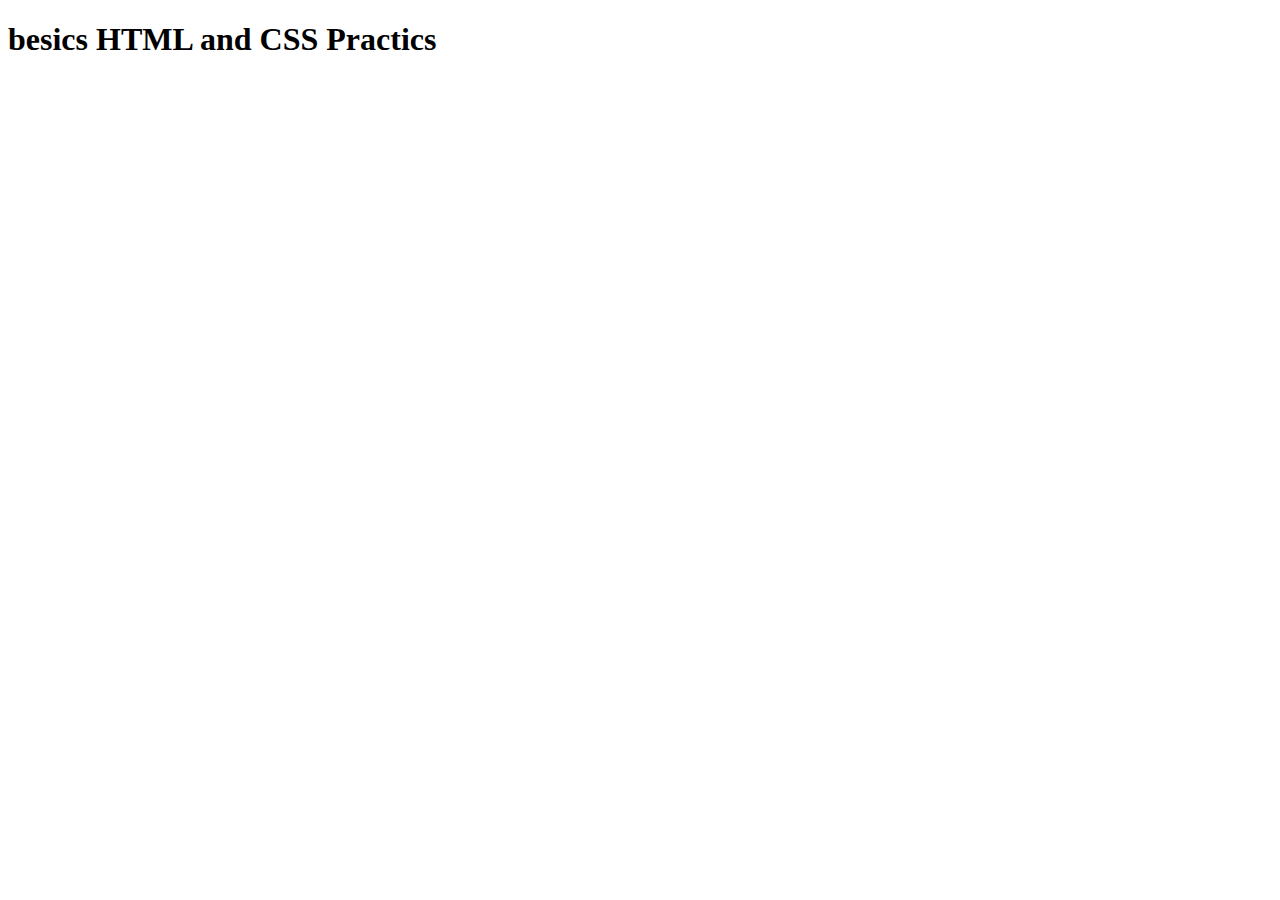
==== index.html @ 579c3b0f "first commit" ====
<!DOCTYPE html>
<html lang="en">
<head>
    <meta charset="UTF-8">
    <meta http-equiv="X-UA-Compatible" content="IE=edge">
    <meta name="viewport" content="width=device-width, initial-scale=1.0">
    <title>Besics Practics</title>
</head>
<body>
    <h1>besics HTML and CSS Practics</h1>
</body>
</html>
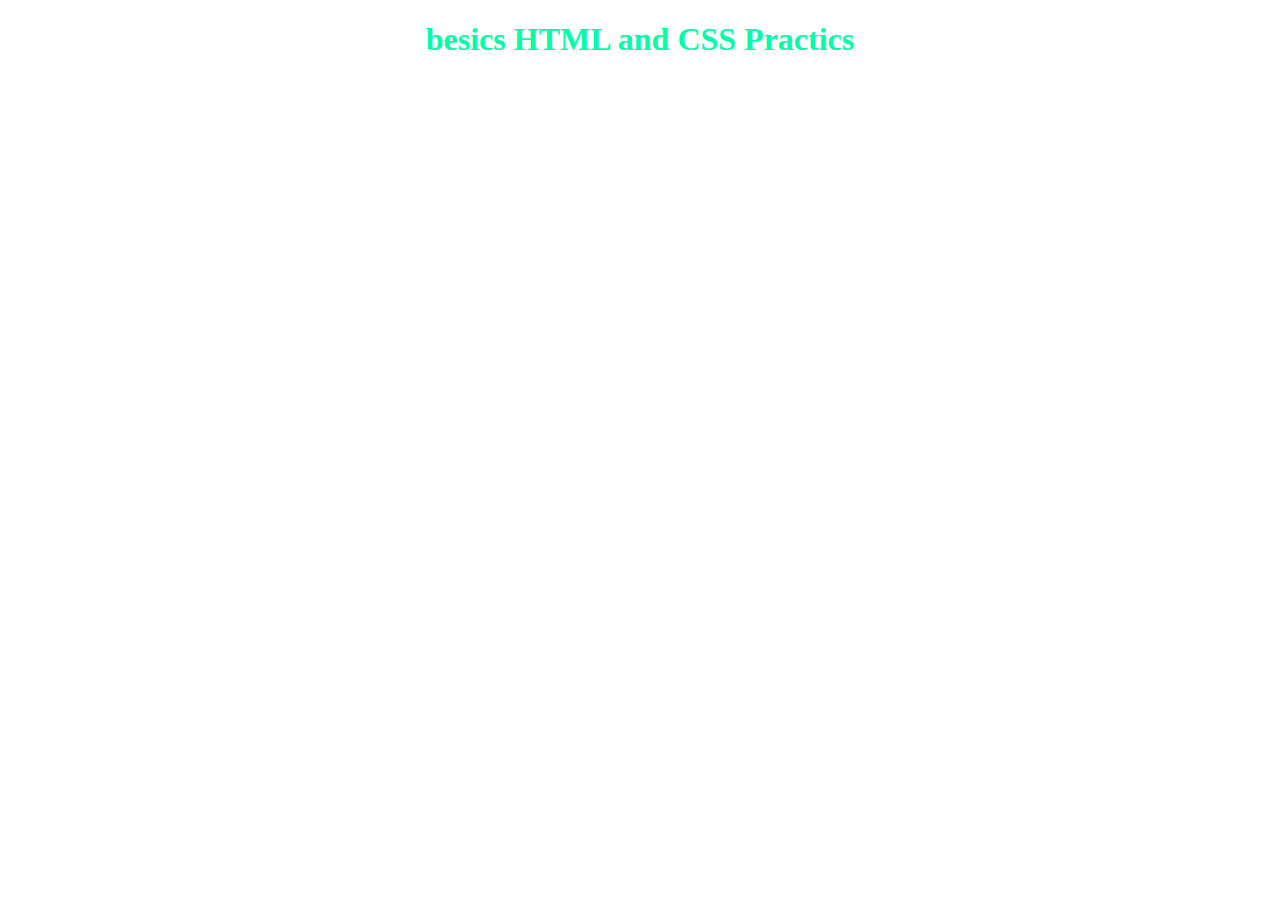
==== commit 1330247d: "learn  git hub" ====
--- a/index.html
+++ b/index.html
@@ -7,6 +7,6 @@
     <title>Besics Practics</title>
 </head>
 <body>
-    <h1>besics HTML and CSS Practics</h1>
+    <h1 style="text-align: center;color: rgb(0, 255, 170);">besics HTML and CSS Practics</h1>
 </body>
 </html>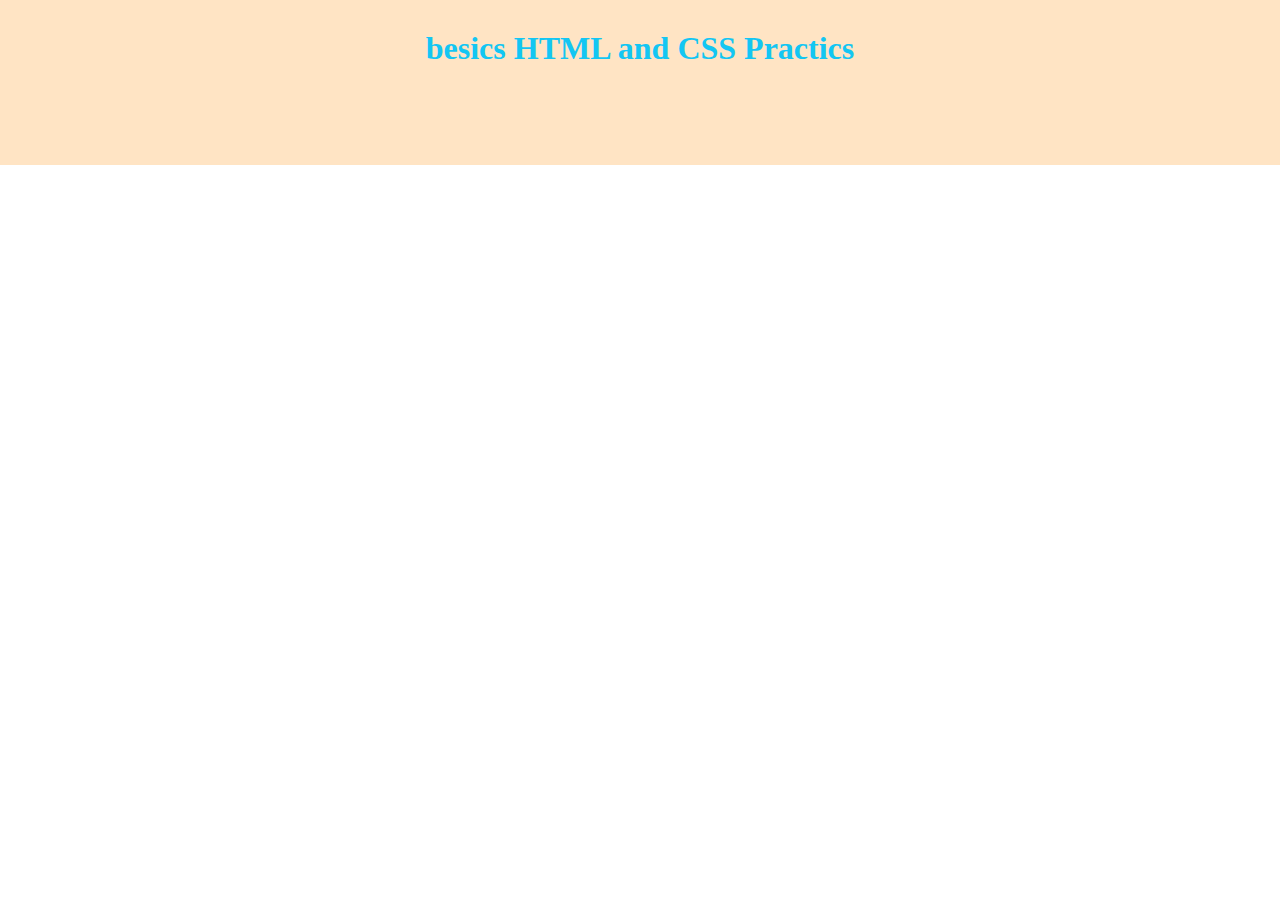
==== commit 571033bf: "2nd change" ====
--- a/index.html
+++ b/index.html
@@ -4,9 +4,10 @@
     <meta charset="UTF-8">
     <meta http-equiv="X-UA-Compatible" content="IE=edge">
     <meta name="viewport" content="width=device-width, initial-scale=1.0">
+    <link rel="stylesheet" href="style.css">
     <title>Besics Practics</title>
 </head>
 <body>
-    <h1 style="text-align: center;color: rgb(0, 255, 170);">besics HTML and CSS Practics</h1>
+    <h1>besics HTML and CSS Practics</h1>
 </body>
 </html>--- a/style.css
+++ b/style.css
@@ -0,0 +1,13 @@
+*{
+    margin: 0;
+    padding: 0;
+
+}
+
+h1{
+    height: 15vh;
+    
+    padding-top: 30px;
+    background-color: bisque;
+    text-align: center;color: rgb(19, 198, 243);
+}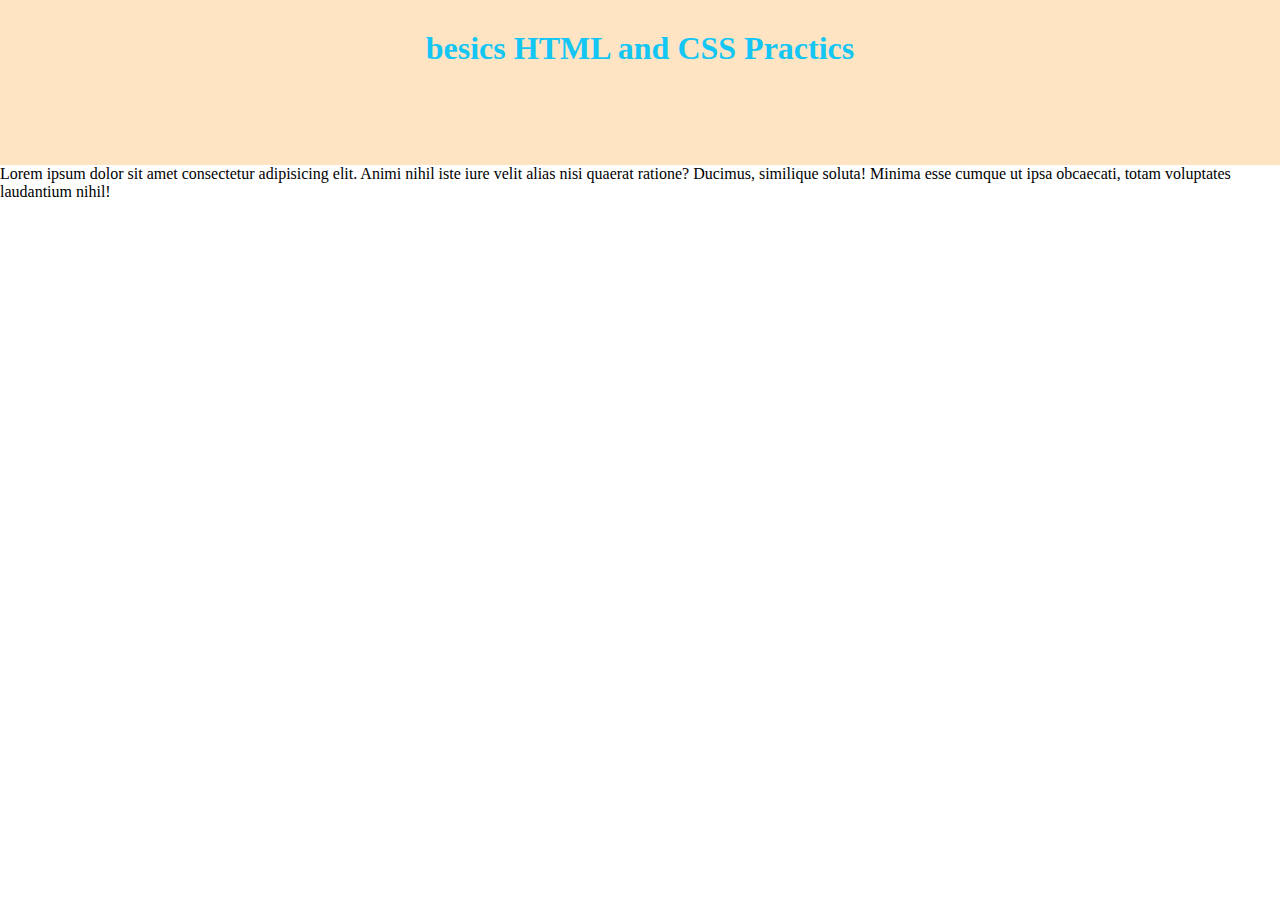
==== commit 5d667c07: "2nd cmnt" ====
--- a/index.html
+++ b/index.html
@@ -9,5 +9,6 @@
 </head>
 <body>
     <h1>besics HTML and CSS Practics</h1>
+    <p>Lorem ipsum dolor sit amet consectetur adipisicing elit. Animi nihil iste iure velit alias nisi quaerat ratione? Ducimus, similique soluta! Minima esse cumque ut ipsa obcaecati, totam voluptates laudantium nihil!</p>
 </body>
 </html>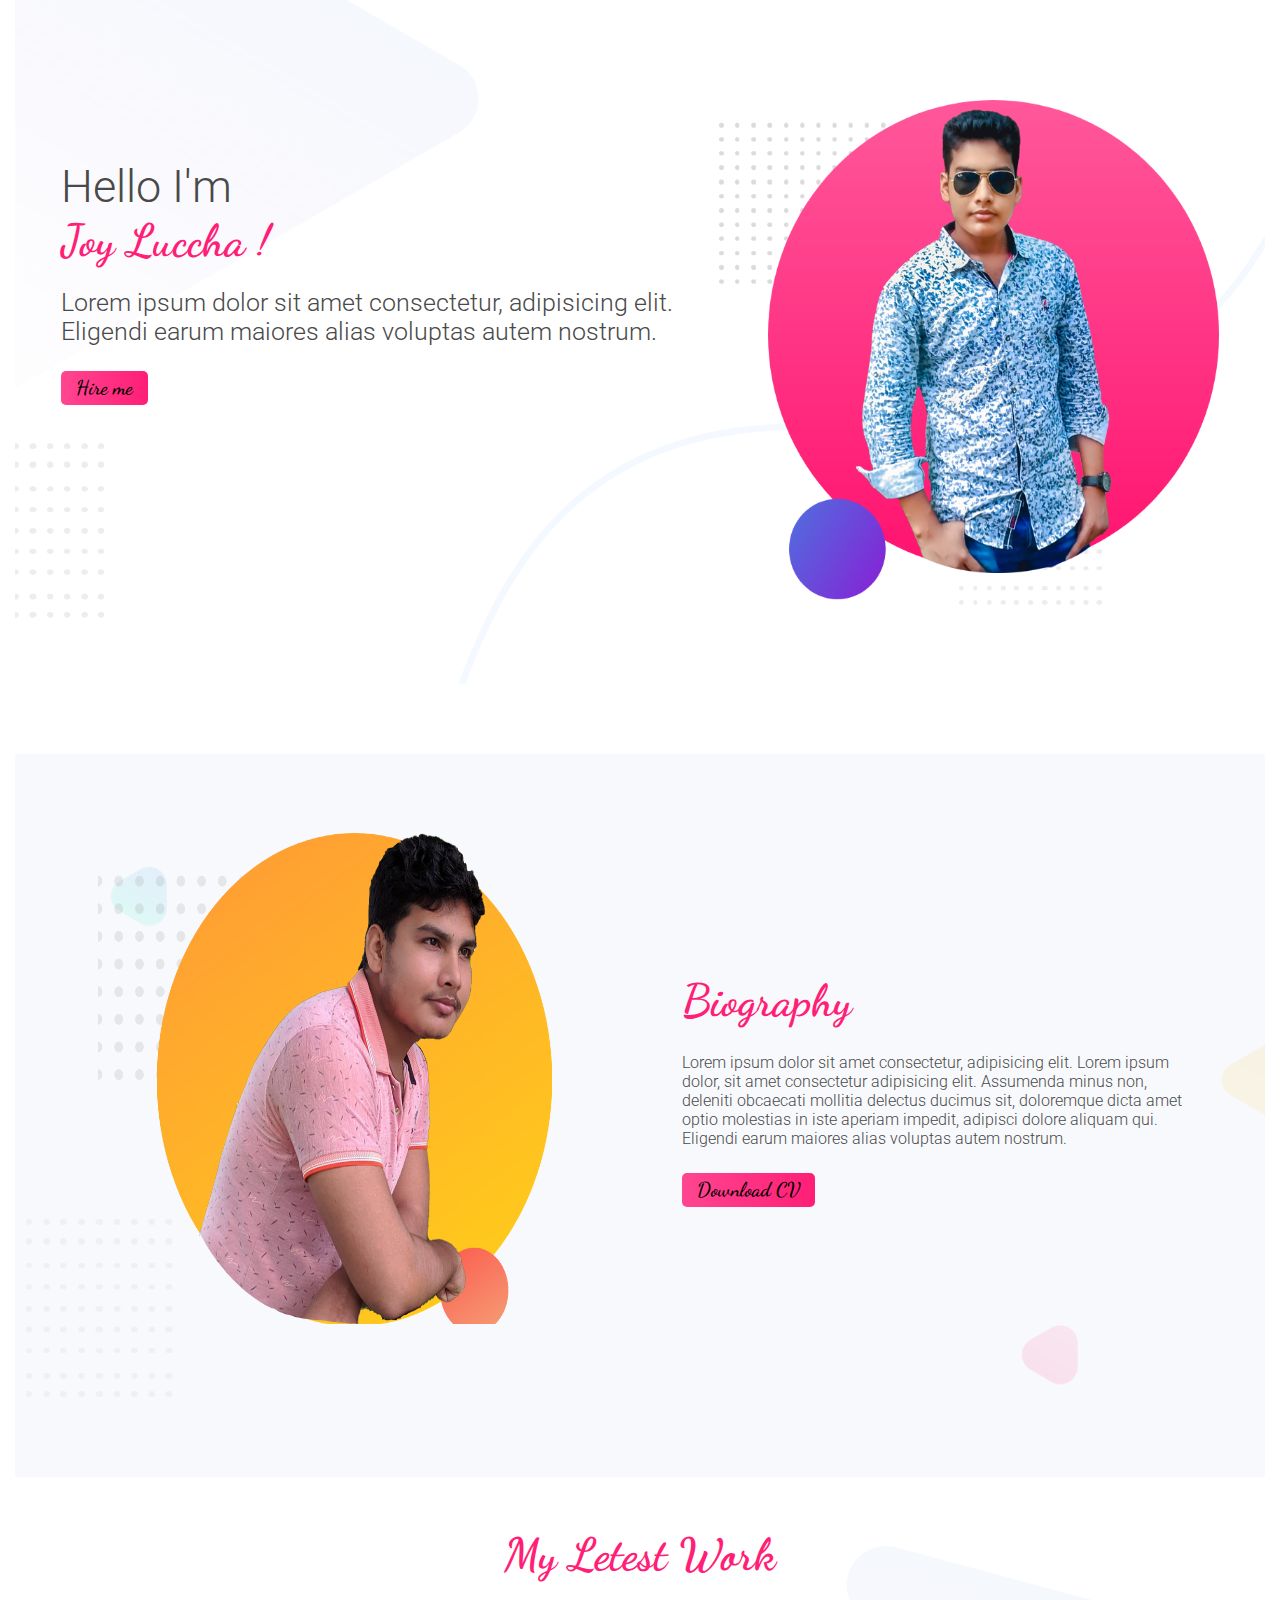
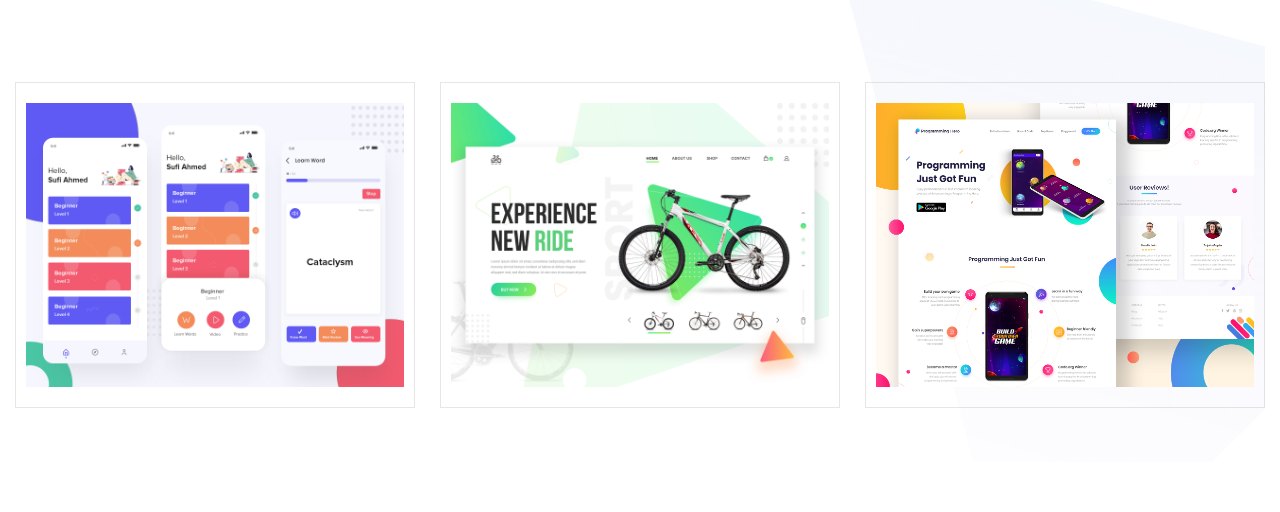
==== commit f6b1a0fc: "demo v1.0" ====
--- a/index.html
+++ b/index.html
@@ -5,10 +5,57 @@
     <meta http-equiv="X-UA-Compatible" content="IE=edge">
     <meta name="viewport" content="width=device-width, initial-scale=1.0">
     <link rel="stylesheet" href="style.css">
-    <title>Besics Practics</title>
+    <link rel="shortcut icon" href="images/logo-joy.svg" type="image/x-icon">
+    <link rel="preconnect" href="https://fonts.googleapis.com">
+<link rel="preconnect" href="https://fonts.gstatic.com" crossorigin>
+<link href="https://fonts.googleapis.com/css2?family=Dancing+Script:wght@500&family=Roboto:ital,wght@0,300;0,500;1,900&display=swap" rel="stylesheet">
+    <title>|JOY Luccha|</title>
 </head>
 <body>
-    <h1>besics HTML and CSS Practics</h1>
-    <p>Lorem ipsum dolor sit amet consectetur adipisicing elit. Animi nihil iste iure velit alias nisi quaerat ratione? Ducimus, similique soluta! Minima esse cumque ut ipsa obcaecati, totam voluptates laudantium nihil!</p>
+    <header class="main-header">
+        <div class="hero-heading">
+           <h1>Hello I'm <br> <span class="name"> Joy Luccha !</span></h1> 
+           <p>Lorem ipsum dolor sit amet consectetur, adipisicing elit. <br> Eligendi earum maiores alias voluptas autem nostrum.</p>
+           <a target="_blank" href="https://www.facebook.com/mdjoy.joy.79462">Hire me</a>
+
+        </div>
+        <div class="hero-image">
+            <img src="images/joy.png" alt="">
+        </div>
+    </header>
+<!-- ============2nd secrion=============== -->
+    <section class="section-2" >
+        <div class="hero-image">
+            <img src="images/joy-final02.png" alt="">
+        </div>
+
+        <div class="hero-heading heading-S2">
+            <h2> <span class="bio"> Biography</span></h2> 
+            <p>Lorem ipsum dolor sit amet consectetur, adipisicing elit. Lorem ipsum dolor, sit amet consectetur adipisicing elit. Assumenda minus non, deleniti obcaecati mollitia delectus ducimus sit, doloremque dicta amet optio molestias in iste aperiam impedit, adipisci dolore aliquam qui. Eligendi earum maiores alias voluptas autem nostrum.</p>
+            <a target="_blank" href="https://www.dayjob.com/wp-content/uploads/2020/02/Premium-CV-template-2-1-page-version.jpg">Download CV</a>
+         </div>
+        
+    </section>
+
+   <section class="portfolio-main"> 
+       <h2 class="portfolio-heading">My Letest Work</h2>
+
+        <section class="my-portfolio">
+
+            <div >
+                <img class="my-work1" src="images/work-1.png" alt="work-1">
+            </div>
+
+            <div >
+                <img class="my-work2" src="images/work-2.jpg" alt="work-2">
+            </div>
+
+            <div >
+                <img class="my-work3" src="images/work-3.jpg" alt="work-3">
+            </div>
+
+        </section>
+    </section>
+
 </body>
 </html>--- a/style.css
+++ b/style.css
@@ -1,13 +1,126 @@
 *{
     margin: 0;
     padding: 0;
+    box-sizing: border-box;
+}
+body{
+    font-family: 'Roboto', sans-serif;
+    margin: 0 auto;
+    max-width: 1250px;
+    
+}
+header{
+    background-image: url("images/header-bg.png");
+    background-size: cover;
+    background-position: center center;
+    background-repeat: no-repeat;
+    padding-bottom: 80px;
+    /* margin-bottom: 150px; */
+}
+.main-header{
+    /* margin-top: 100px; */
+    padding-top: 100px;
+    display: flex;
+    justify-content:space-evenly;
+}
+.hero-heading{
+    /* margin-top: 130px; */
+    padding-top: 60px;
+}
+.hero-heading h1{
+    font-weight: 300;
+    font-size: 45px;
+    color: #494949;
+    padding-bottom: 20px;
+}
+.hero-heading span {
+    color:#FF1F77;
+    font-weight: 900;
+    font-family: 'Dancing Script', cursive;
+}
+.hero-heading p{
+    font-size: 25px;
+    font-weight: 300;
+    color: #494949;
+    margin-bottom: 10px;
+    padding-bottom: 20px;
+}
+.hero-heading a{
+    text-decoration: none;
+    font-family: 'Dancing Script', cursive;
+    color: #000000;
+    font-size: 20px;
+    font-weight: 600;
+    border-radius: 5px;
+    padding: 5px 15px;
+    background-image: linear-gradient(to right, #FF4690, #FF1E76);
+}
+.hero-image img{
+    max-width: 500px;
+    height: 500px;
+}
+/* =============section-2========= */
+.section-2{
+    background-image: url("images/biography-bg.png");
+    background-position: center center;
+    background-size: cover;
+    background-repeat: no-repeat;
+    padding-top: 70px;
+    padding-bottom: 150px;
+    margin-top: 70px;
+    display: flex;
+    justify-content:space-evenly;
+}
+.section-2 .heading-S2{
+    padding-top: 150px;
+}
+h2 .bio{
+    font-size: 45px;
+}
+.heading-S2 p{
+    padding-top: 25px;
+    font-size: 16px;
+    max-width: 500px; 
+}
+/* =============my portfolio section=========== */
+.portfolio-main{
+    background-image: url(images/latest-work-bg.png);
+    background-position: center center;
+    background-size: cover;
+    background-repeat: no-repeat;
+    padding-bottom: 50px;
+    margin-bottom: 50px;
+}
+
+
+.portfolio-heading{
+    text-align: center;
+    padding: 50px 0 100px 0;
+    font-size: 45px;
+    color:#FF1F77;
+    font-weight: 900;
+    font-family: 'Dancing Script', cursive;
+}
+.my-portfolio{
+    max-width: 1250px;
+    margin: 0 auto;
+    display: flex;
+    justify-content: space-between;
+    flex-grow: 1;
+}
+
+
+
+.my-work3,.my-work2,.my-work1{
+    max-width: 400px;
+    margin: 0 auto;
+    padding: 20px 10px;
+    border: 1px solid rgba(128, 128, 128, 0.2);
 
 }
-
-h1{
-    height: 15vh;
+.my-work3:hover,.my-work2:hover,.my-work1:hover{
+    box-shadow: 8px 8px 15px #88888841;
+    transition: 0.5s;
+    transform: scaleY(1.05);
     
-    padding-top: 30px;
-    background-color: bisque;
-    text-align: center;color: rgb(19, 198, 243);
 }